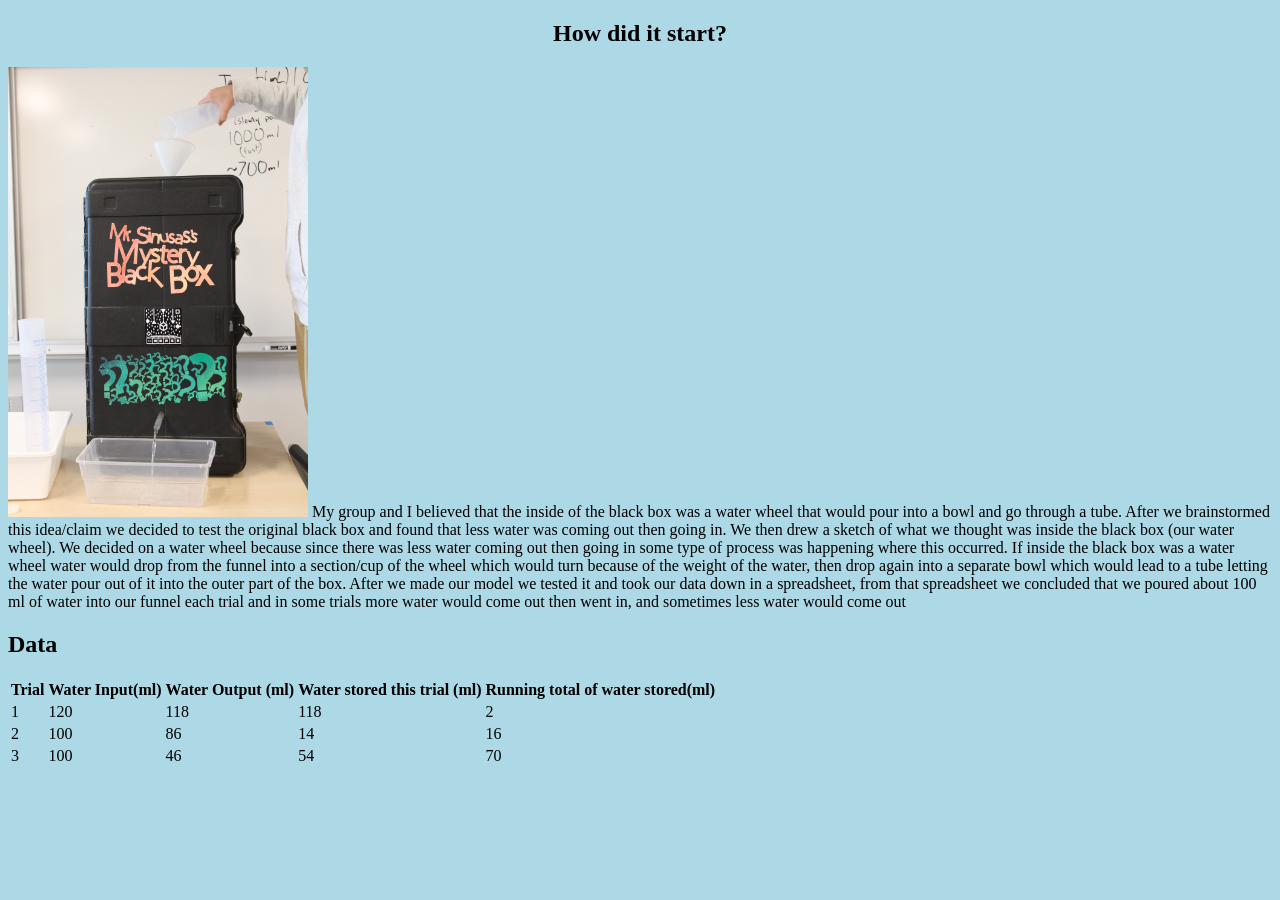
==== Black box.html @ 839be074 "Update Black box.html" ====
<!DOCTYPE html>
<!--
    Anything you put in between the double-dash arrow symbols shown around
    this block of text is designated a 'comment' intended for human coders
    and ignored by the computer. The top "<!DOCTYPE html>" line of code 
    declares that this text file is to be interpreted as HTML code.
-->

<html lang=en>
<!--
    This opening tag marks the start of the html code.  Everything below
    until the </html> closing tag is part of this element. "lang" is an
    attribute defining the language of the website. The value "en" 
    indicates this site is written in English. We indent the content
    inside an element to make it easier for people to read and understand.
-->

    <head>
    <!--Code *about* the website, NOT displayed in the browser window.-->

        <meta charset="UTF-8"> <!--Sets site to use standard characters.-->

        <meta name="viewport" content="width=device-width, initial-scale=1.0">
        <!-- Sizes your site to the visitor's screen size -->

        <meta name="author" content="Your Name">
        <!--
            Some tags like "meta" are self-closing. They have "attributes" 
            but no inner content and they don't need or use a closing tag.
        -->

        <title>Yourname's Projectname</title>
        <!--The 'title' is what's displayed in the browser tab.-->

        <link rel="stylesheet" href="/style.css">
        <!--
            HTML (HyperText Markup Language) code is for the website 
            content. CSS (Cascading Style Sheets) code is for the website 
            style. The line above tells the browser the file location and 
            file name to find this code that you'll write/edit there.
        -->

        <link rel="icon" type="image/png" href="/favicon.png">
        <!--
            If you made/found a favicon, export/name it exactly favicon.png
            and upload to the top level of your repo, then this line of
            code will use it as your site icon in the browser tab.
        -->

    </head>

<Body>
    <H2 style="text-align: center;"> How did it start?</h2>
    <img 
          .parent-container {
    text-align: center;
} 
        src="/Images/IMG_6999M.JPG"
            width="300" 
    
    <p1 style="text-align: center;> When we first started working on the black box in new media and tech Mr Sinusas showed us a demonstration of how the box worked. Water went into the box through a funnel and water came out through a tube into a bucket, that was all we knew. He then asked us the question that would lead us further into our investigation,”what's inside the mystery black box?”To figure this out in groups we had to come up with an idea and create that idea so we could collect data. There are several different ways the inside of the box could be working, we had to think of one that made the most sense.
    </p1>
   <p1 style="text-align: center;>	My group and I believed that the inside of the black box was a water wheel that would pour into a bowl and go through a tube. After we brainstormed this idea/claim we decided to test the original black box and found that less water was coming out then going in. We then drew a sketch of what we thought was inside the black box (our water wheel). We decided on a water wheel because since there was less water coming out then going in some type of process was happening where this occurred. If inside the black box was a water wheel water would drop from the funnel into a section/cup of the wheel which would turn because of the weight of the water, then drop again into a separate bowl which would lead to a tube letting the water pour out of it into the outer part of the box. After we made our model we tested it and took our data down in a spreadsheet, from that spreadsheet we concluded that we poured about 100 ml of water into our funnel each trial and in some trials more water would come out then went in, and sometimes less water would come out </p1> 
<h2>Data</h2>

<style>
body {
  background-color: lightblue;
}
<table style="width:100%">
  table, th, td {
  border:1px solid black;
} 
</style>
    <table>
    <tr>
    <th>Trial</th>
    <th>Water Input(ml)</th>
    <th>Water Output (ml)</th>
    <th>Water stored this trial (ml)</th>
    <th>Running total of water stored(ml)</th>
  </tr>
  <tr>
    <td>1</td>
    <td>120</td>
    <td>118</td>
    <td>118</td>
    <td>2</td>

  </tr>
  <tr>
    <td>2</td>
    <td>100</td>
    <td>86</td>
    <td>14</td>
    <td>16</td>
  </tr>
   
   <tr>
    <td>3</td>
    <td>100</td>
    <td>46</td>
    <td>54</td>
    <td>70</td>

  </tr>
</table>





</Body>
</html>
---- style.css ----
<!DOCTYPE html>
<!--
    Anything you put in between the double-dash arrow symbols shown around
    this block of text is designated a 'comment' intended for human coders
    and ignored by the computer. The top "<!DOCTYPE html>" line of code 
    declares that this text file is to be interpreted as HTML code.
-->

<html lang=en>
<!--
    This opening tag marks the start of the html code.  Everything below
    until the </html> closing tag is part of this element. "lang" is an
    attribute defining the language of the website. The value "en" 
    indicates this site is written in English. We indent the content
    inside an element to make it easier for people to read and understand.
-->

    <head>
    <!--Code *about* the website, NOT displayed in the browser window.-->

        <meta charset="UTF-8"> <!--Sets site to use standard characters.-->

        <meta name="viewport" content="width=device-width, initial-scale=1.0">
        <!-- Sizes your site to the visitor's screen size -->

        <meta name="author" content="Your Name">
        <!--
            Some tags like "meta" are self-closing. They have "attributes" 
            but no inner content and they don't need or use a closing tag.
        -->

        <title>Yourname's Projectname</title>
        <!--The 'title' is what's displayed in the browser tab.-->

        <link rel="stylesheet" href="/style.css">
        <!--
            HTML (HyperText Markup Language) code is for the website 
            content. CSS (Cascading Style Sheets) code is for the website 
            style. The line above tells the browser the file location and 
            file name to find this code that you'll write/edit there.
        -->

        <link rel="icon" type="image/png" href="/favicon.png">
        <!--
            If you made/found a favicon, export/name it exactly favicon.png
            and upload to the top level of your repo, then this line of
            code will use it as your site icon in the browser tab.
        -->

    </head>

    <body> <!--Everything to be displayed in the browser window.-->
          
        <!--example headings, paragraphs, lists-->
        <h1>This is the biggest heading (for title, etc)</h1>
        <p>This is the first paragraph</p>
        <h2>This is the second biggest heading type</h2>
        <p>Another paragraph</p>
        <h2>Another second-biggest-heading</h2>
        <ul>
            <li>use ul for bullet point (unordered) lists</li>
            <li>use ol for numbered (ordered) lists</li>
        </ul>

        <!--example images (uploaded to repo's "images" directory)-->
        <img 
            src="/images/exact_image_name.webp"
            width="560" 
            alt="Your description of image in words">

        <!--example video (or other content from another webpage)-->
        <iframe 
            src="https://drive.google.com/file/d/FILE_ID/preview"
            width="560" height="315"
            allowfullscreen>
        </iframe>
        <!-- replace FILE_ID in the example link above with the
             exact text from the equivalent spot within your 
             actual video's Google Drive shared link -->

 <style>
body {
            background-color: pink;
        }

        nav li {
            display: inline-block;
            background-color: purple;
            padding: 20px;
            margin: 10px;
            color: lightblue;
        }
nav {
    text-align: center;
}

        nav li a {
            color: pink;
            text-decoration: none;
        }
    </style>
<head>
    <link rel="stylesheet" href="style.css">  
    <style> {
            background-color: lightyellow;
        }
    </style>
</head>
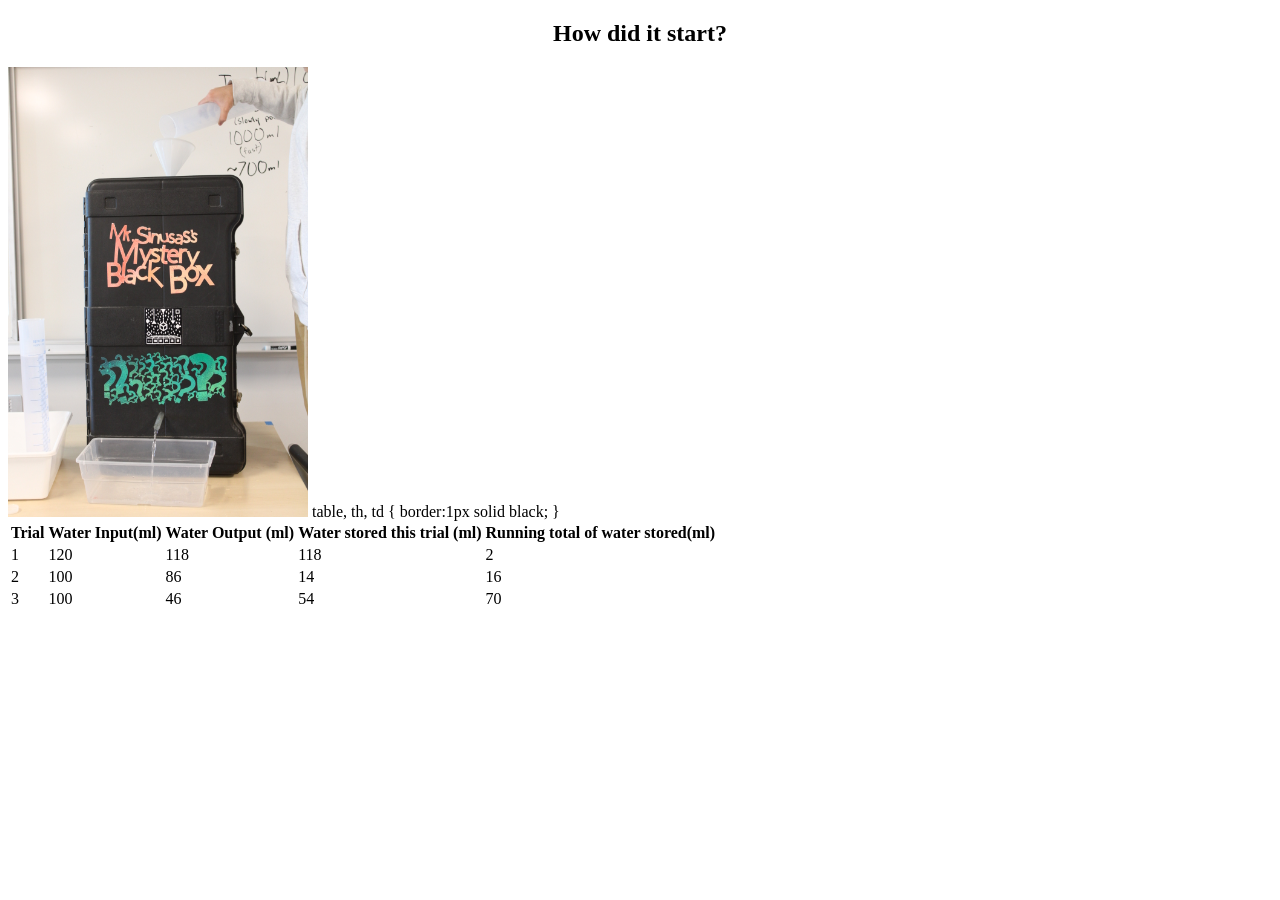
==== commit 7b7313d7: "Update Black box.html" ====
--- a/Black box.html
+++ b/Black box.html
@@ -57,11 +57,10 @@
 } 
         src="/Images/IMG_6999M.JPG"
             width="300" 
-    
-    <p1 style="text-align: center;> When we first started working on the black box in new media and tech Mr Sinusas showed us a demonstration of how the box worked. Water went into the box through a funnel and water came out through a tube into a bucket, that was all we knew. He then asked us the question that would lead us further into our investigation,”what's inside the mystery black box?”To figure this out in groups we had to come up with an idea and create that idea so we could collect data. There are several different ways the inside of the box could be working, we had to think of one that made the most sense.
-    </p1>
-   <p1 style="text-align: center;>	My group and I believed that the inside of the black box was a water wheel that would pour into a bowl and go through a tube. After we brainstormed this idea/claim we decided to test the original black box and found that less water was coming out then going in. We then drew a sketch of what we thought was inside the black box (our water wheel). We decided on a water wheel because since there was less water coming out then going in some type of process was happening where this occurred. If inside the black box was a water wheel water would drop from the funnel into a section/cup of the wheel which would turn because of the weight of the water, then drop again into a separate bowl which would lead to a tube letting the water pour out of it into the outer part of the box. After we made our model we tested it and took our data down in a spreadsheet, from that spreadsheet we concluded that we poured about 100 ml of water into our funnel each trial and in some trials more water would come out then went in, and sometimes less water would come out </p1> 
-<h2>Data</h2>
+        
+   <p1 style="text-align: center;> When we first started working on the black box in new media and tech Mr Sinusas showed us a demonstration of how the box worked. Water went into the box through a funnel and water came out through a tube into a bucket, that was all we knew. He then asked us the question that would lead us further into our investigation,”what's inside the mystery black box?”To figure this out in groups we had to come up with an idea and create that idea so we could collect data. There are several different ways the inside of the box could be working, we had to think of one that made the most sense. group and I believed that the inside of the black box was a water wheel that would pour into a bowl and go through a tube. After we brainstormed this idea/claim we decided to test the original black box and found that less water was coming out then going in. We then drew a sketch of what we thought was inside the black box (our water wheel). We decided on a water wheel because since there was less water coming out then going in some type of process was happening where this occurred. If inside the black box was a water wheel water would drop from the funnel into a section/cup of the wheel which would turn because of the weight of the water, then drop again into a separate bowl which would lead to a tube letting the water pour out of it into the outer part of the box. After we made our model we tested it and took our data down in a spreadsheet, from that spreadsheet we concluded that we poured about 100 ml of water into our funnel each trial and in some trials more water would come out then went in, and sometimes less water would come out </p1> 
+
+        <h2>Data</h2>
 
 <style>
 body {
@@ -106,7 +105,7 @@
   </tr>
 </table>
 
-
+  <H2 style="text-align: center;"> 
 
 
 
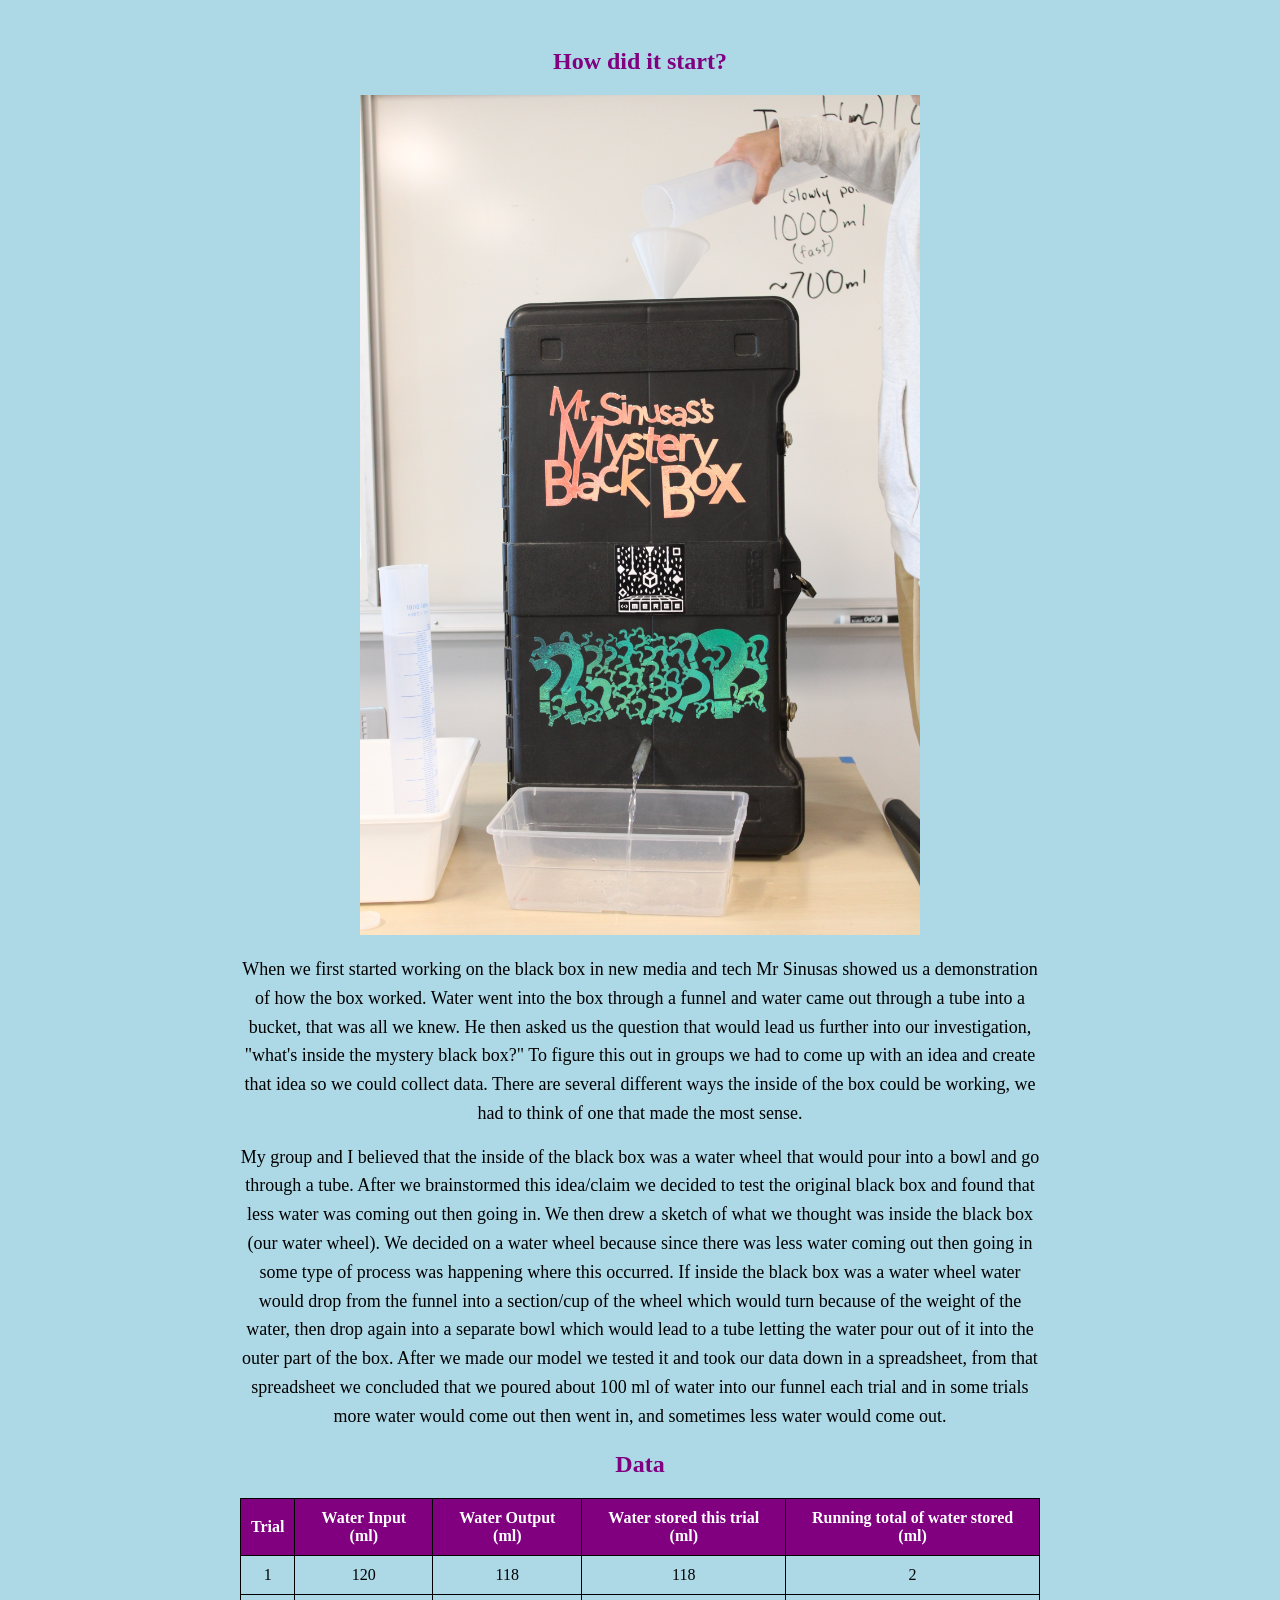
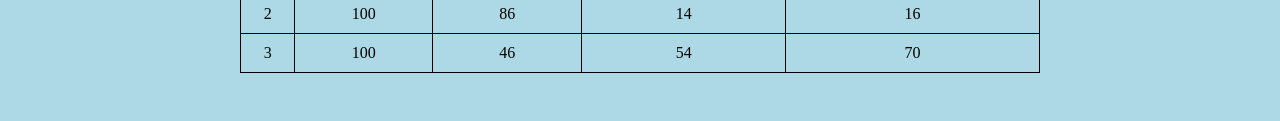
==== commit f4dde51f: "Update Black box.html" ====
--- a/Black box.html
+++ b/Black box.html
@@ -49,65 +49,107 @@
 
     </head>
 
-<Body>
-    <H2 style="text-align: center;"> How did it start?</h2>
-    <img 
-          .parent-container {
-    text-align: center;
-} 
-        src="/Images/IMG_6999M.JPG"
-            width="300" 
+<html>
+<head>
+  <body> 
+    <style>
+        body {
+            background-color: lightblue;
+        }
         
-   <p1 style="text-align: center;> When we first started working on the black box in new media and tech Mr Sinusas showed us a demonstration of how the box worked. Water went into the box through a funnel and water came out through a tube into a bucket, that was all we knew. He then asked us the question that would lead us further into our investigation,”what's inside the mystery black box?”To figure this out in groups we had to come up with an idea and create that idea so we could collect data. There are several different ways the inside of the box could be working, we had to think of one that made the most sense. group and I believed that the inside of the black box was a water wheel that would pour into a bowl and go through a tube. After we brainstormed this idea/claim we decided to test the original black box and found that less water was coming out then going in. We then drew a sketch of what we thought was inside the black box (our water wheel). We decided on a water wheel because since there was less water coming out then going in some type of process was happening where this occurred. If inside the black box was a water wheel water would drop from the funnel into a section/cup of the wheel which would turn because of the weight of the water, then drop again into a separate bowl which would lead to a tube letting the water pour out of it into the outer part of the box. After we made our model we tested it and took our data down in a spreadsheet, from that spreadsheet we concluded that we poured about 100 ml of water into our funnel each trial and in some trials more water would come out then went in, and sometimes less water would come out </p1> 
-
+        /* Center all content */
+        .container {
+            max-width: 800px;
+            margin: 0 auto;
+            padding: 20px;
+            text-align: center;
+        }
+        
+        /* Style for images */
+        img {
+            display: block;
+            margin: 20px auto;
+            max-width: 100%;
+            height: auto;
+        }
+        
+        /* Style for paragraphs */
+        p {
+            text-align: center;
+            font-size: 18px;
+            line-height: 1.6;
+            margin: 15px 0;
+        }
+        
+        /* Style for the table */
+        table {
+            width: 100%;
+            border-collapse: collapse;
+            margin: 20px auto;
+        }
+        
+        table, th, td {
+            border: 1px solid black;
+            padding: 10px;
+            text-align: center;
+        }
+        
+        th {
+            background-color: purple;
+            color: white;
+        }
+        
+        h2 {
+            color: purple;
+            font-family: "Georgia", serif;
+        }
+    </style>
+</head>
+<body>
+    <div class="container">
+        
+        <h2>How did it start?</h2>
+        
+        <img src="Images/IMG_6999M.JPG" width="560" alt="Black box experiment">
+        
+        <p>When we first started working on the black box in new media and tech Mr Sinusas showed us a demonstration of how the box worked. Water went into the box through a funnel and water came out through a tube into a bucket, that was all we knew. He then asked us the question that would lead us further into our investigation, "what's inside the mystery black box?" To figure this out in groups we had to come up with an idea and create that idea so we could collect data. There are several different ways the inside of the box could be working, we had to think of one that made the most sense.</p>
+        
+        <p>My group and I believed that the inside of the black box was a water wheel that would pour into a bowl and go through a tube. After we brainstormed this idea/claim we decided to test the original black box and found that less water was coming out then going in. We then drew a sketch of what we thought was inside the black box (our water wheel). We decided on a water wheel because since there was less water coming out then going in some type of process was happening where this occurred. If inside the black box was a water wheel water would drop from the funnel into a section/cup of the wheel which would turn because of the weight of the water, then drop again into a separate bowl which would lead to a tube letting the water pour out of it into the outer part of the box. After we made our model we tested it and took our data down in a spreadsheet, from that spreadsheet we concluded that we poured about 100 ml of water into our funnel each trial and in some trials more water would come out then went in, and sometimes less water would come out.</p>
+        
         <h2>Data</h2>
-
-<style>
-body {
-  background-color: lightblue;
-}
-<table style="width:100%">
-  table, th, td {
-  border:1px solid black;
-} 
-</style>
-    <table>
-    <tr>
-    <th>Trial</th>
-    <th>Water Input(ml)</th>
-    <th>Water Output (ml)</th>
-    <th>Water stored this trial (ml)</th>
-    <th>Running total of water stored(ml)</th>
-  </tr>
-  <tr>
-    <td>1</td>
-    <td>120</td>
-    <td>118</td>
-    <td>118</td>
-    <td>2</td>
-
-  </tr>
-  <tr>
-    <td>2</td>
-    <td>100</td>
-    <td>86</td>
-    <td>14</td>
-    <td>16</td>
-  </tr>
-   
-   <tr>
-    <td>3</td>
-    <td>100</td>
-    <td>46</td>
-    <td>54</td>
-    <td>70</td>
-
-  </tr>
-</table>
-
-  <H2 style="text-align: center;"> 
-
-
+        
+        <table>
+            <tr>
+                <th>Trial</th>
+                <th>Water Input (ml)</th>
+                <th>Water Output (ml)</th>
+                <th>Water stored this trial (ml)</th>
+                <th>Running total of water stored (ml)</th>
+            </tr>
+            <tr>
+                <td>1</td>
+                <td>120</td>
+                <td>118</td>
+                <td>118</td>
+                <td>2</td>
+            </tr>
+            <tr>
+                <td>2</td>
+                <td>100</td>
+                <td>86</td>
+                <td>14</td>
+                <td>16</td>
+            </tr>
+            <tr>
+                <td>3</td>
+                <td>100</td>
+                <td>46</td>
+                <td>54</td>
+                <td>70</td>
+            </tr>
+        </table>
+        
+    </div>
 
 </Body>
 </html>
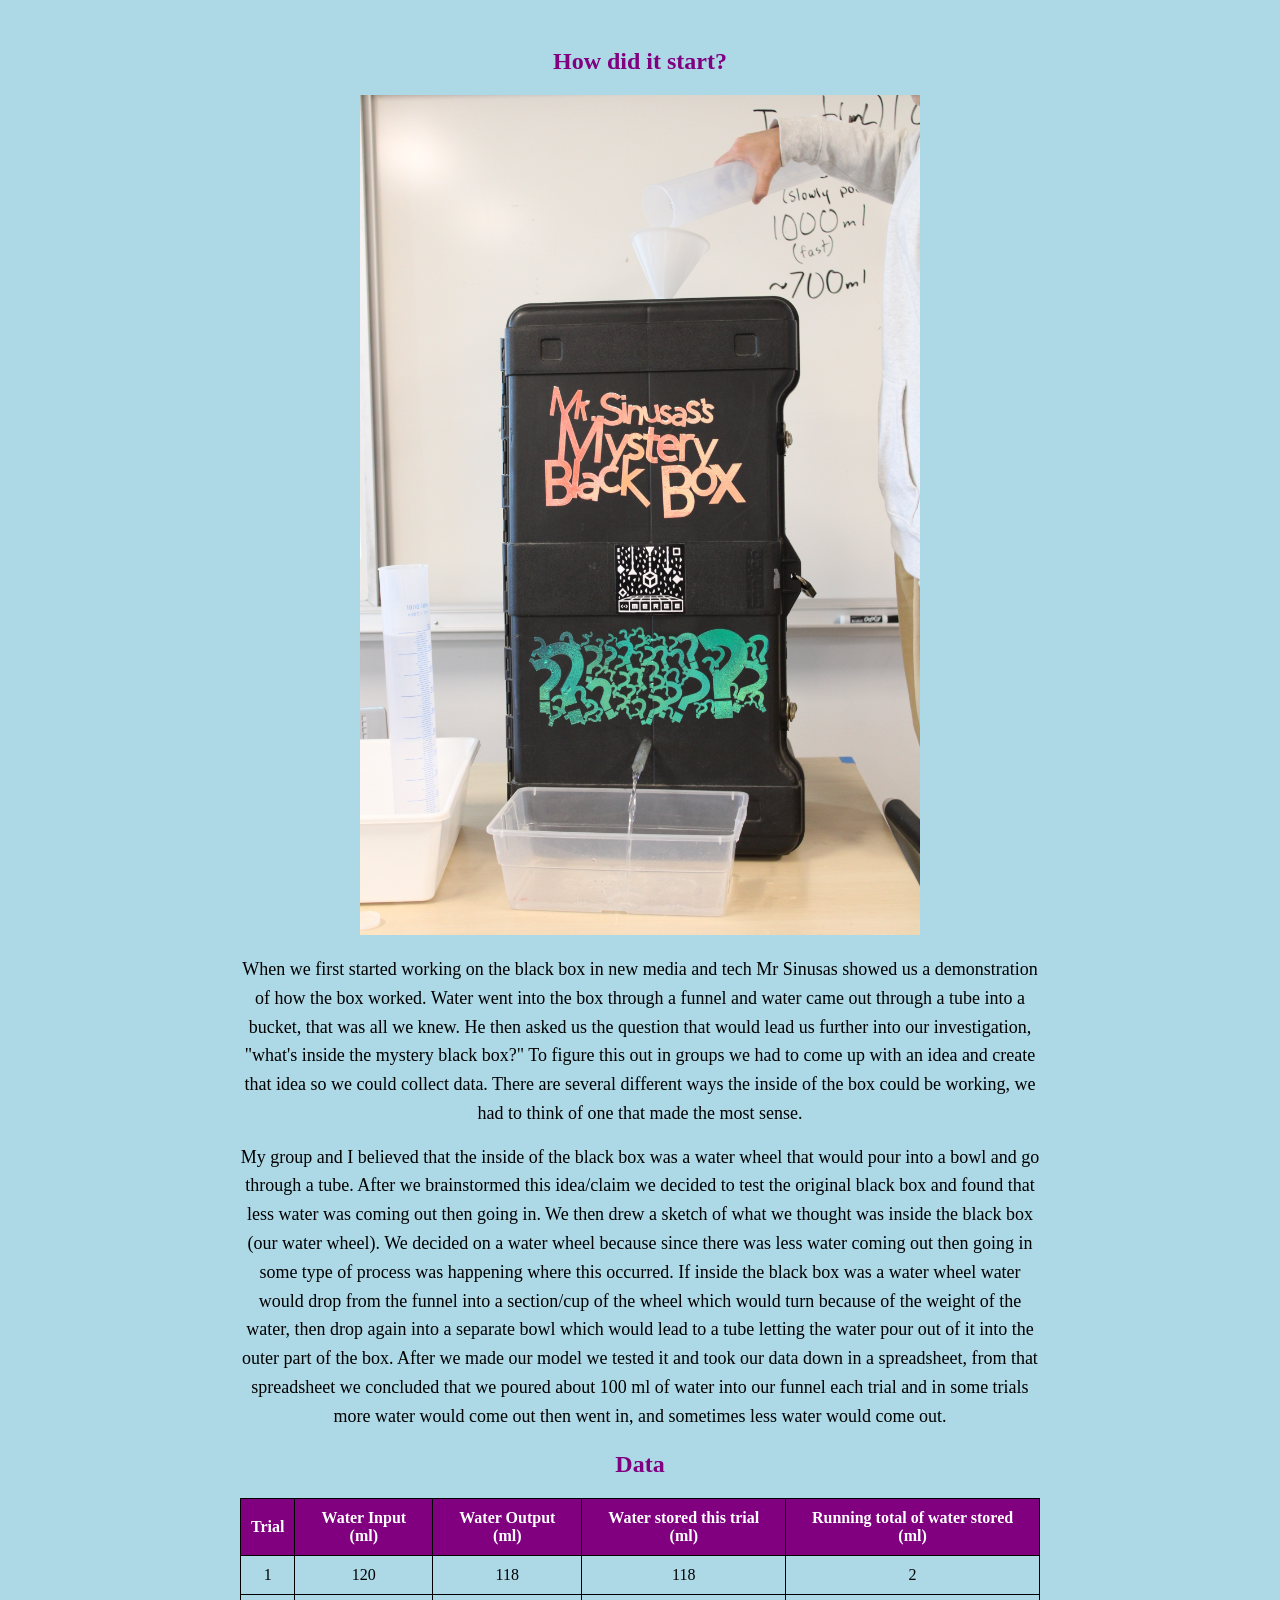
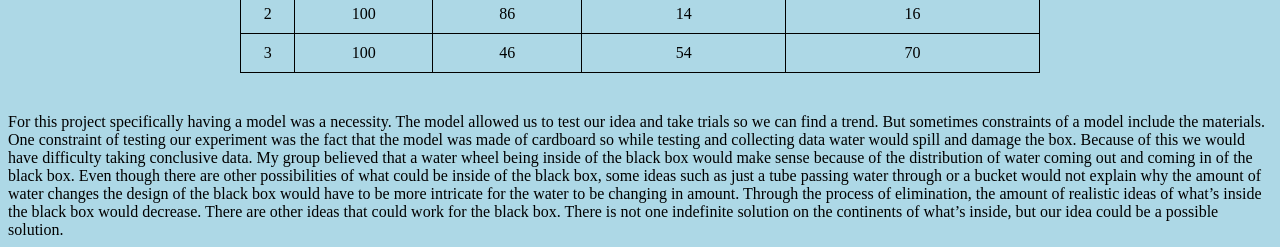
==== commit f198b916: "Update Black box.html" ====
--- a/Black box.html
+++ b/Black box.html
@@ -150,6 +150,15 @@
         </table>
         
     </div>
-
+<p1>For this project specifically having a model was a necessity. The model allowed us to test our idea and take trials so we can find a trend. But sometimes constraints of a model include the materials. One constraint of testing our experiment was the fact that the model was made of cardboard so while testing and collecting data water would spill and damage the box. Because of this we would have difficulty taking conclusive data.
+	My group believed that a water wheel being inside of the black box would make sense because of the distribution of water coming out and coming in of the black box. Even though there are other possibilities of what could be inside of the black box, some ideas such as just a tube passing water through or a bucket would not explain why the amount of water changes the design of the black box would have to be more intricate for the water to be changing in amount. Through the process of elimination, the amount of realistic ideas of what’s inside the black box would decrease. There are other ideas that could work for the black box. There is not one indefinite solution on the continents of what’s inside, but our idea could be a possible solution.
+</p1>
+   <style>  p{
+            text-align: center;
+            font-size: 18px;
+            line-height: 1.6;
+            margin: 15px 0;
+        } 
+       </style> 
 </Body>
 </html>
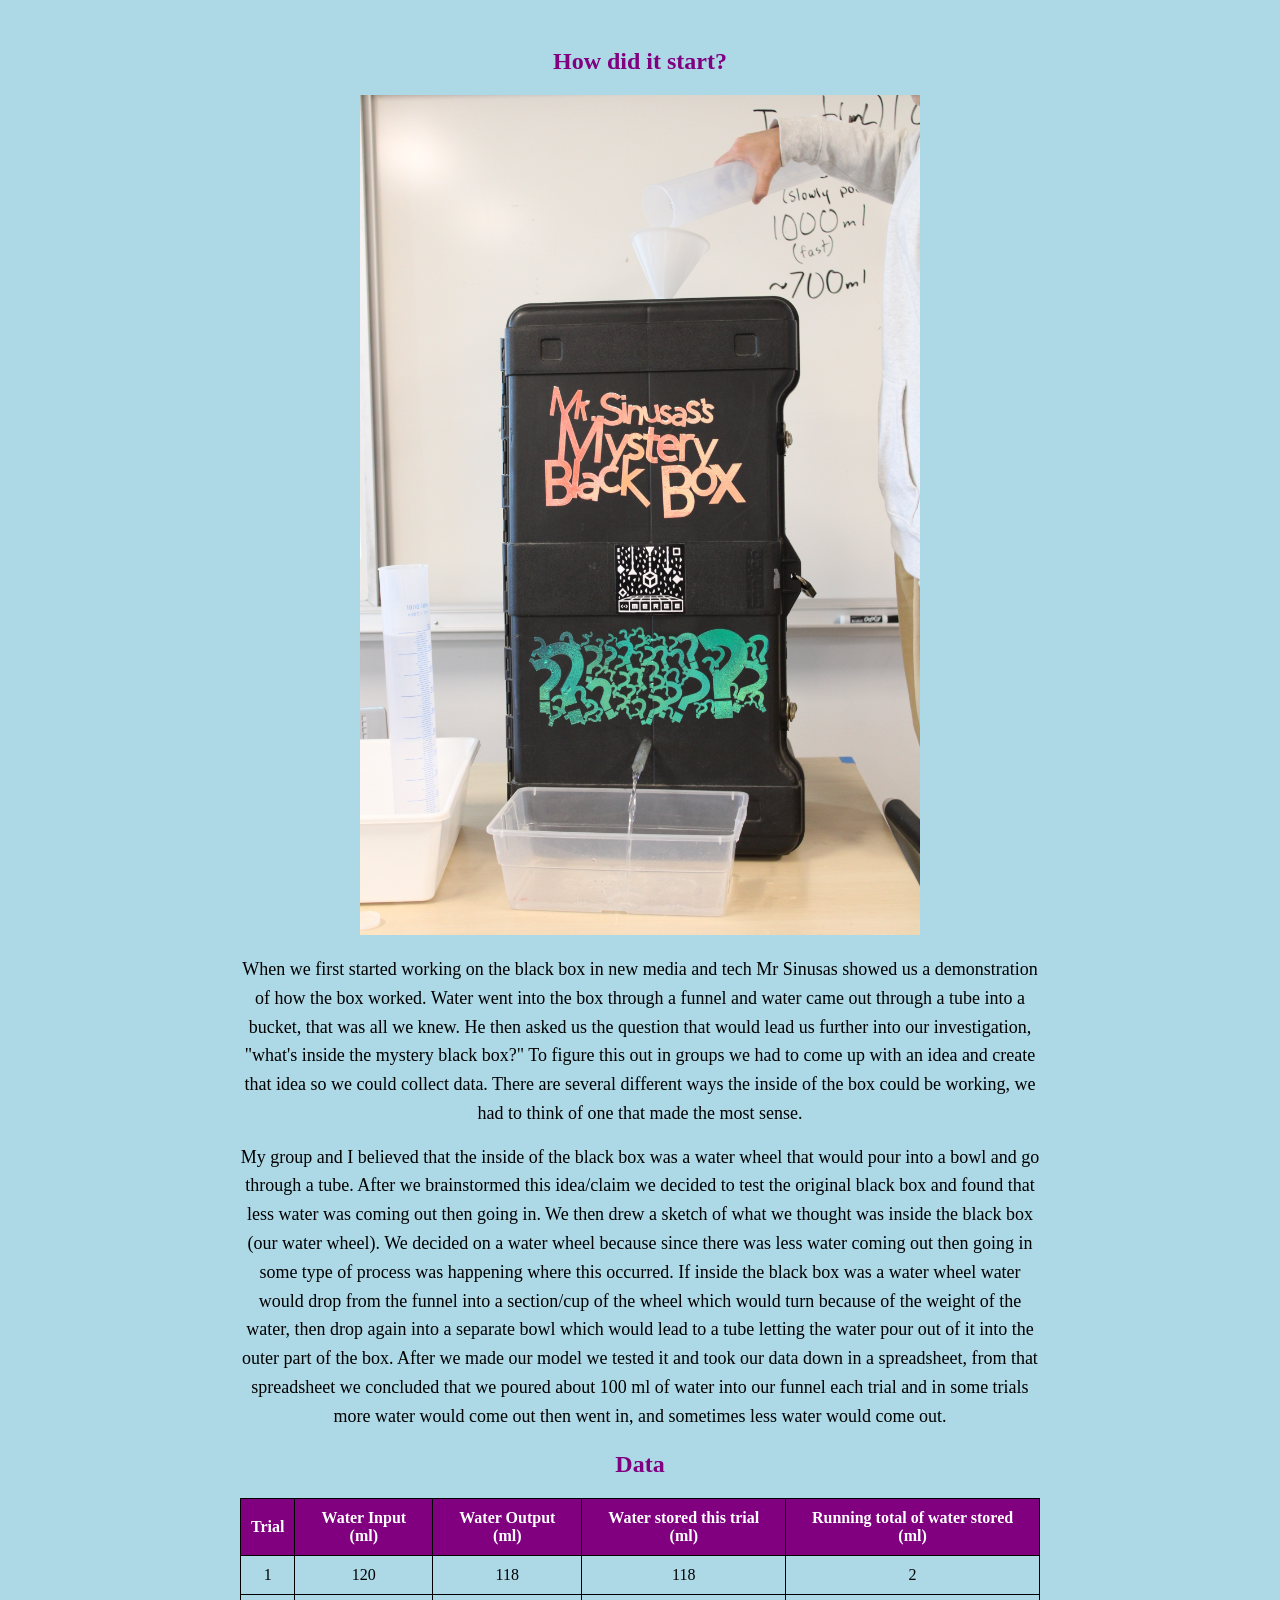
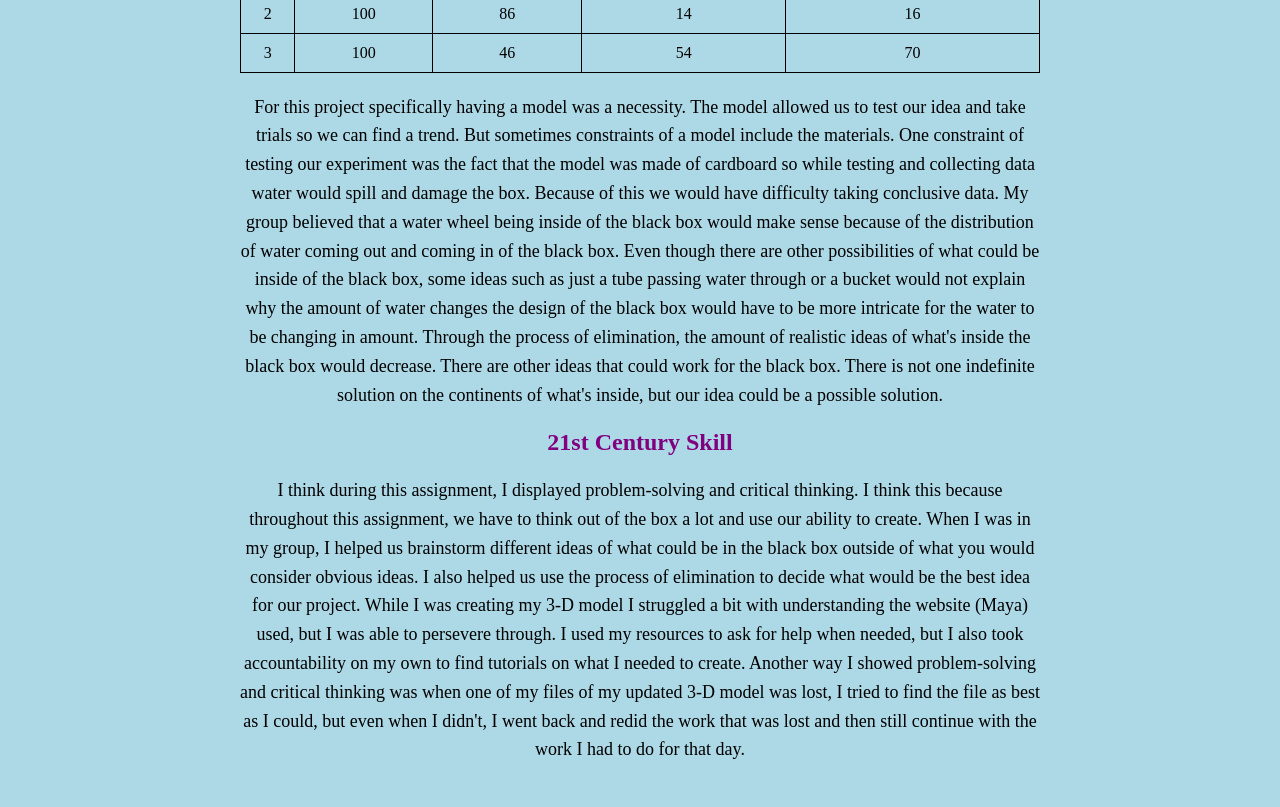
==== commit 8a3b8fd3: "Update Black box.html" ====
--- a/Black box.html
+++ b/Black box.html
@@ -149,16 +149,12 @@
             </tr>
         </table>
         
+        <p>For this project specifically having a model was a necessity. The model allowed us to test our idea and take trials so we can find a trend. But sometimes constraints of a model include the materials. One constraint of testing our experiment was the fact that the model was made of cardboard so while testing and collecting data water would spill and damage the box. Because of this we would have difficulty taking conclusive data. My group believed that a water wheel being inside of the black box would make sense because of the distribution of water coming out and coming in of the black box. Even though there are other possibilities of what could be inside of the black box, some ideas such as just a tube passing water through or a bucket would not explain why the amount of water changes the design of the black box would have to be more intricate for the water to be changing in amount. Through the process of elimination, the amount of realistic ideas of what's inside the black box would decrease. There are other ideas that could work for the black box. There is not one indefinite solution on the continents of what's inside, but our idea could be a possible solution.</p>
+        
+        <h2>21st Century Skill</h2>
+        
+        <p>I think during this assignment, I displayed problem-solving and critical thinking. I think this because throughout this assignment, we have to think out of the box a lot and use our ability to create. When I was in my group, I helped us brainstorm different ideas of what could be in the black box outside of what you would consider obvious ideas. I also helped us use the process of elimination to decide what would be the best idea for our project. While I was creating my 3-D model I struggled a bit with understanding the website (Maya) used, but I was able to persevere through. I used my resources to ask for help when needed, but I also took accountability on my own to find tutorials on what I needed to create. Another way I showed problem-solving and critical thinking was when one of my files of my updated 3-D model was lost, I tried to find the file as best as I could, but even when I didn't, I went back and redid the work that was lost and then still continue with the work I had to do for that day.</p>
+        
     </div>
-<p1>For this project specifically having a model was a necessity. The model allowed us to test our idea and take trials so we can find a trend. But sometimes constraints of a model include the materials. One constraint of testing our experiment was the fact that the model was made of cardboard so while testing and collecting data water would spill and damage the box. Because of this we would have difficulty taking conclusive data.
-	My group believed that a water wheel being inside of the black box would make sense because of the distribution of water coming out and coming in of the black box. Even though there are other possibilities of what could be inside of the black box, some ideas such as just a tube passing water through or a bucket would not explain why the amount of water changes the design of the black box would have to be more intricate for the water to be changing in amount. Through the process of elimination, the amount of realistic ideas of what’s inside the black box would decrease. There are other ideas that could work for the black box. There is not one indefinite solution on the continents of what’s inside, but our idea could be a possible solution.
-</p1>
-   <style>  p{
-            text-align: center;
-            font-size: 18px;
-            line-height: 1.6;
-            margin: 15px 0;
-        } 
-       </style> 
 </Body>
 </html>
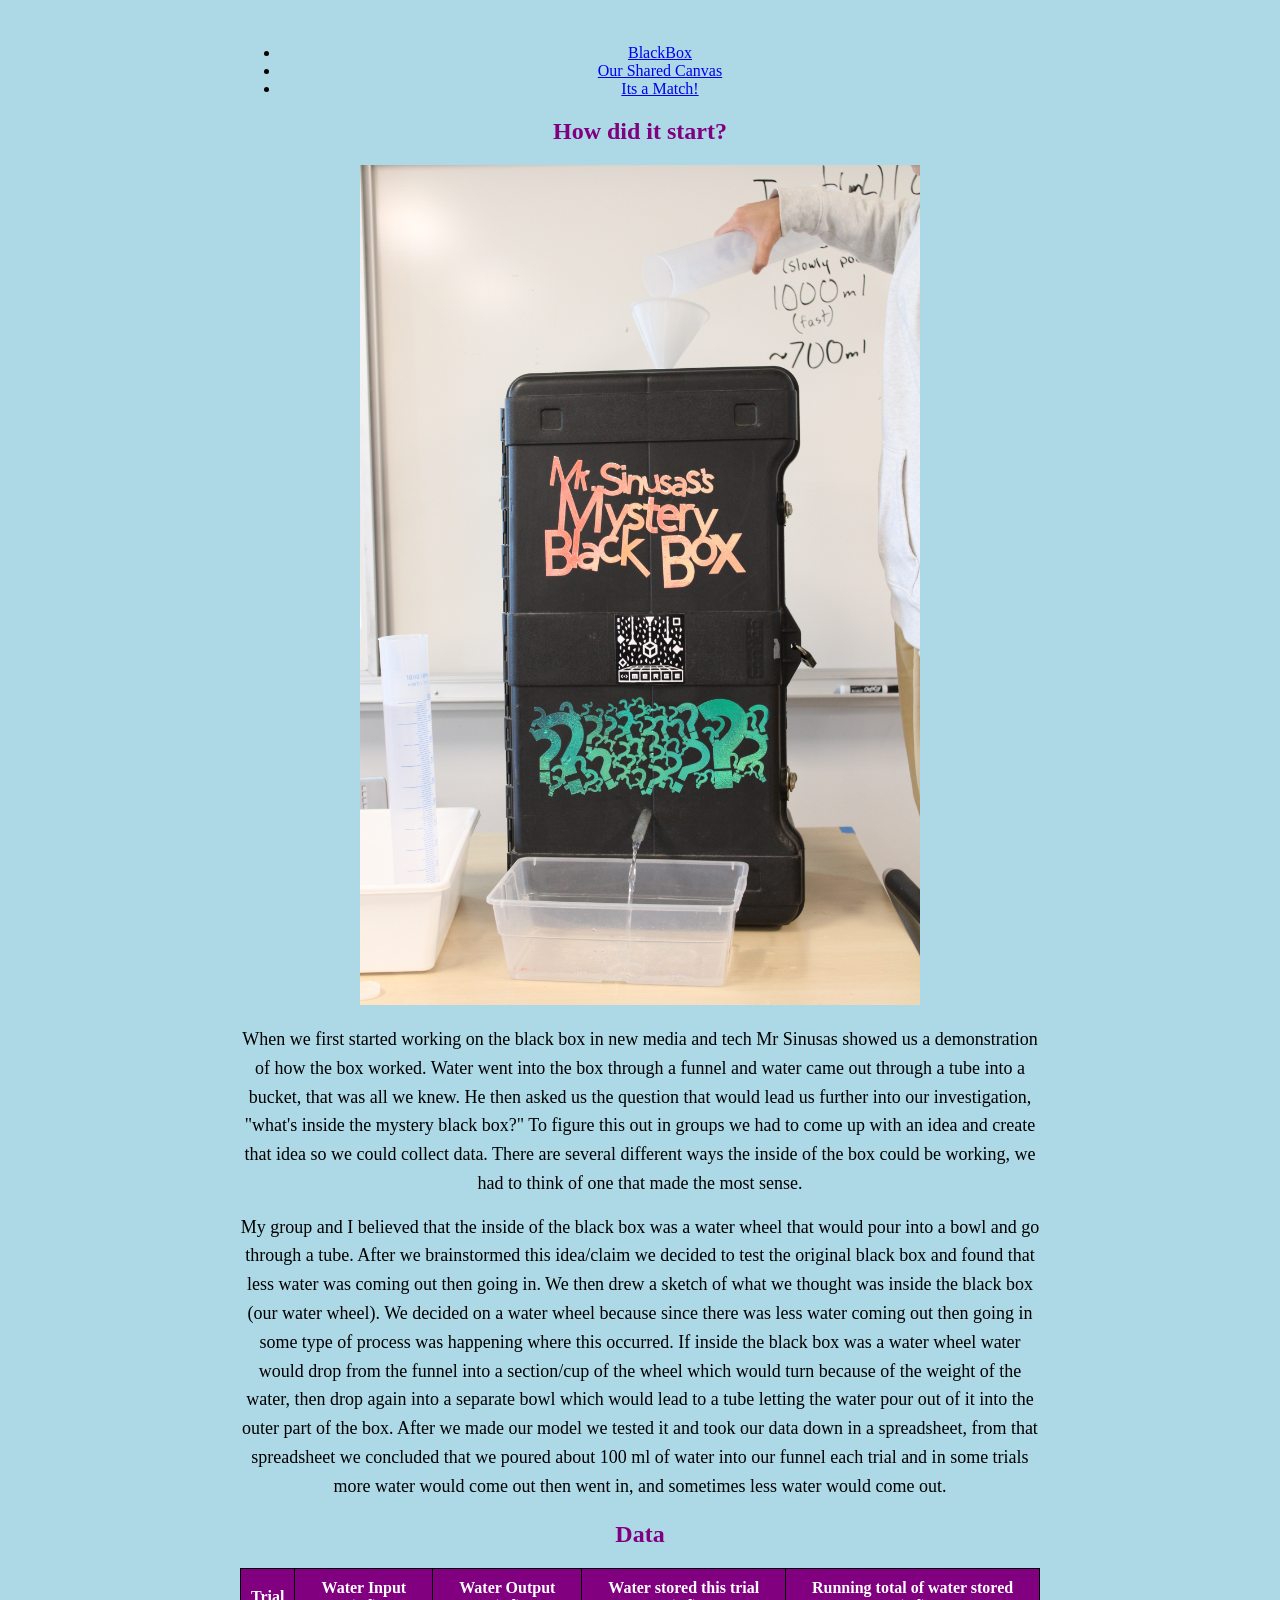
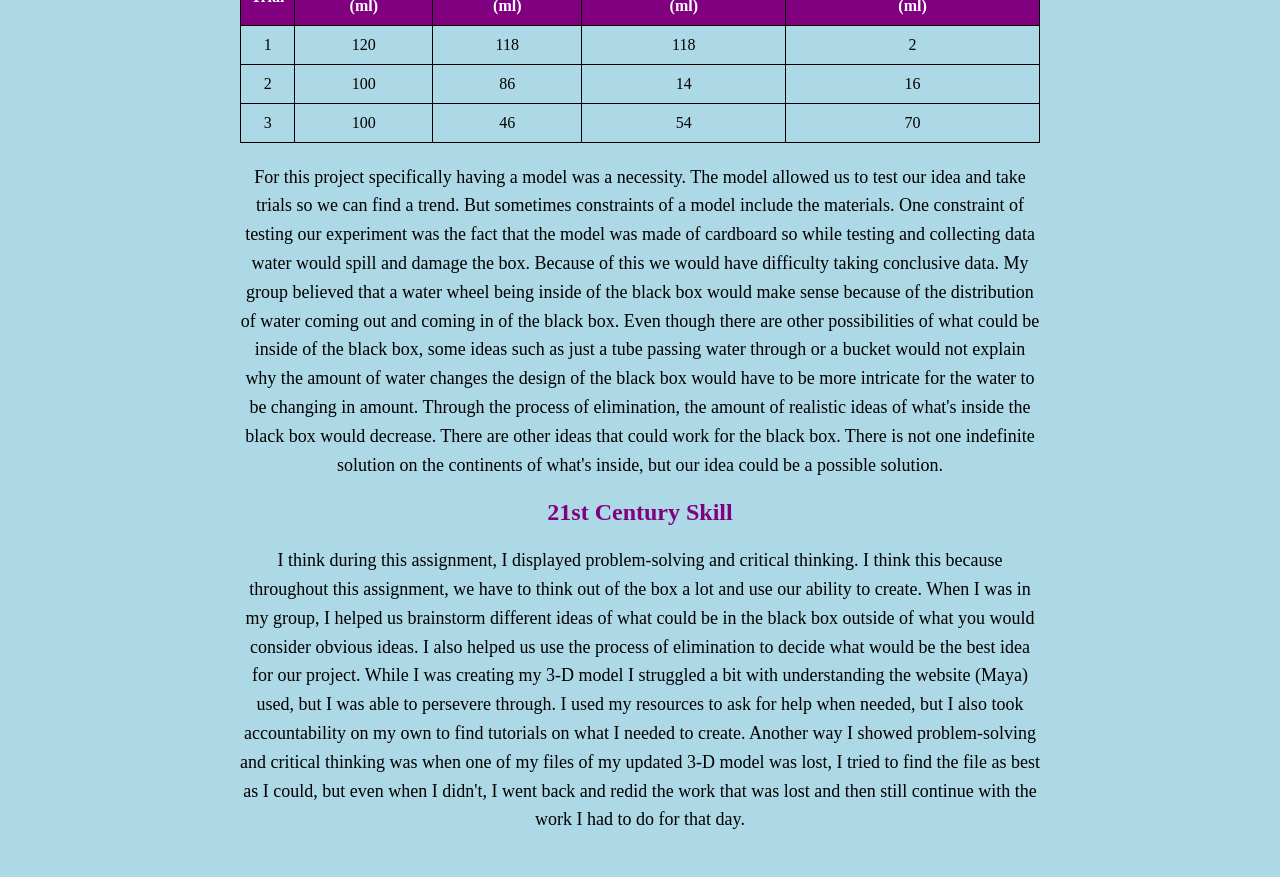
==== commit a828c2f8: "Update Black box.html" ====
--- a/Black box.html
+++ b/Black box.html
@@ -107,7 +107,15 @@
 </head>
 <body>
     <div class="container">
-        
+       
+    <nav>
+        <ul>
+            <li><a href="/Black%20box.html">BlackBox</a></li>
+            <li><a href="/canvas.html">Our Shared Canvas</a></li>
+            <li><a href="/genetics.html">Its a Match!</a></li>
+
+        </ul>
+    </nav> 
         <h2>How did it start?</h2>
         
         <img src="Images/IMG_6999M.JPG" width="560" alt="Black box experiment">
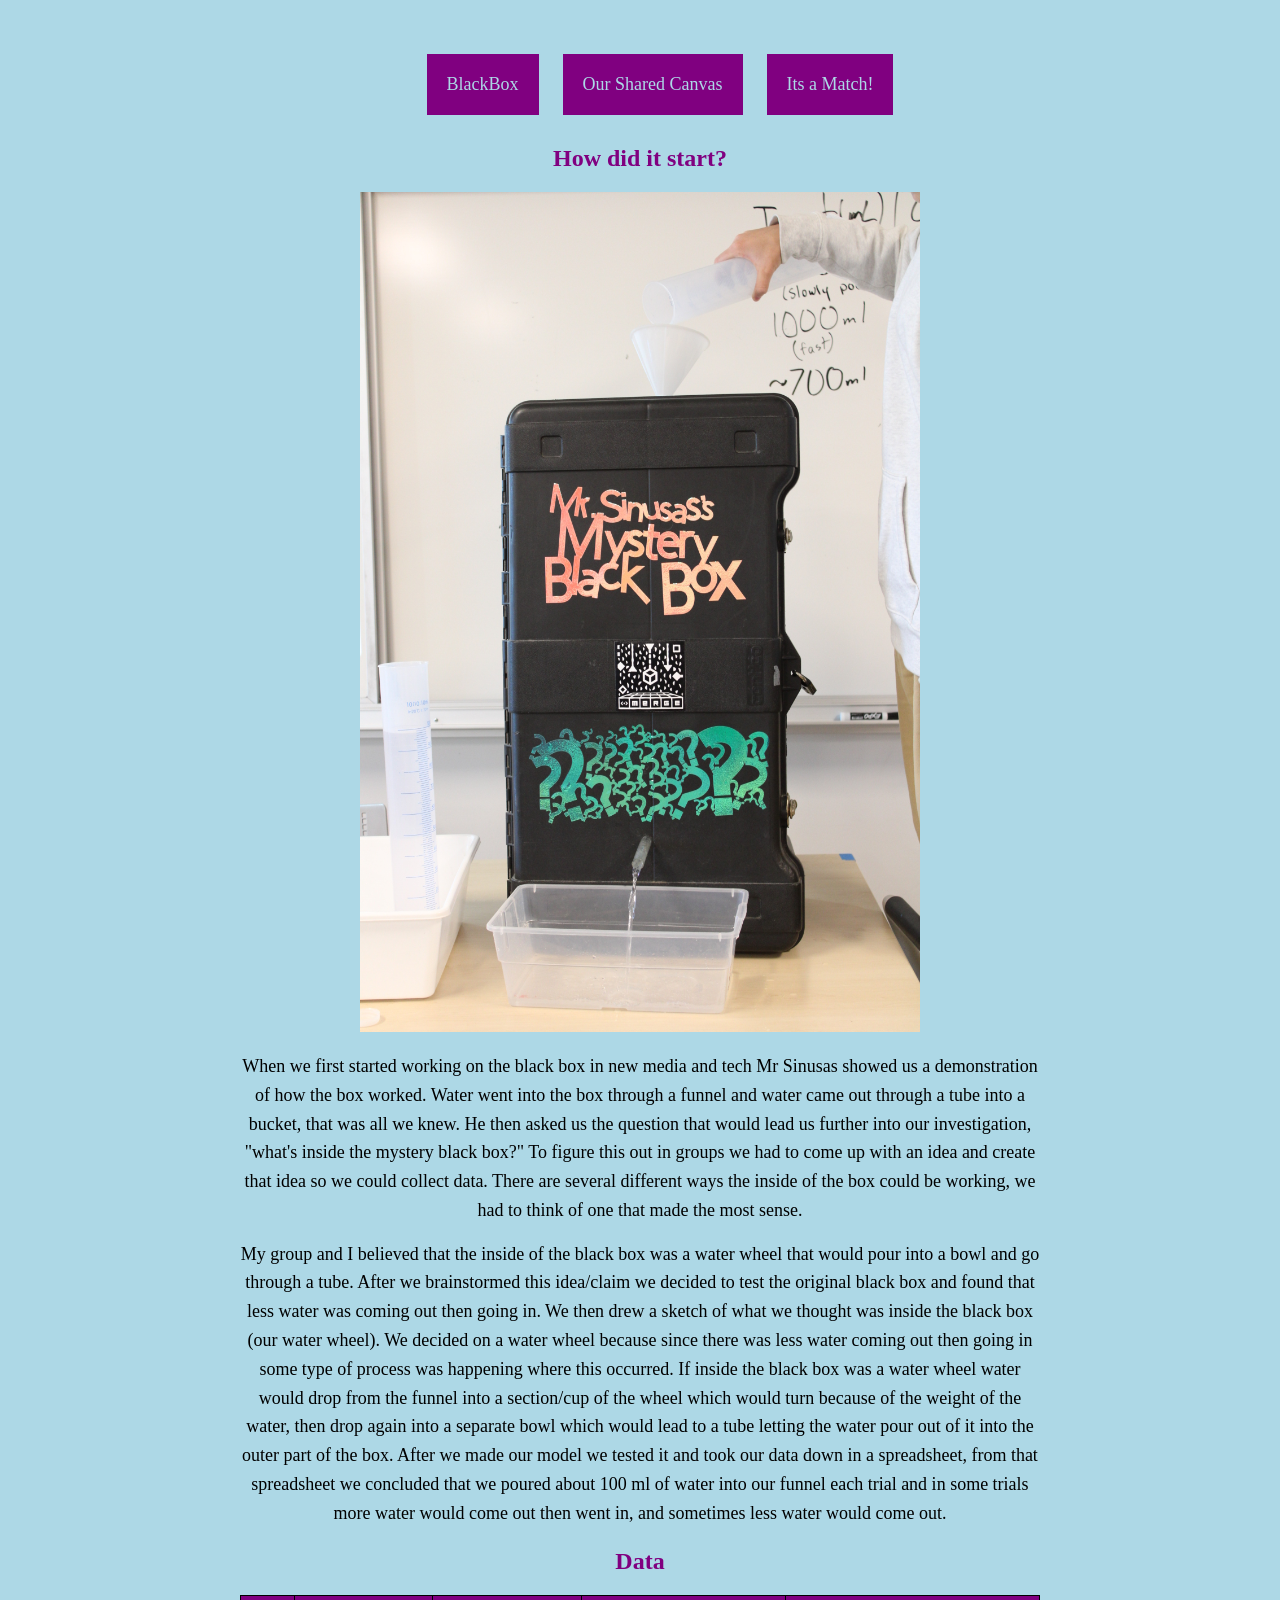
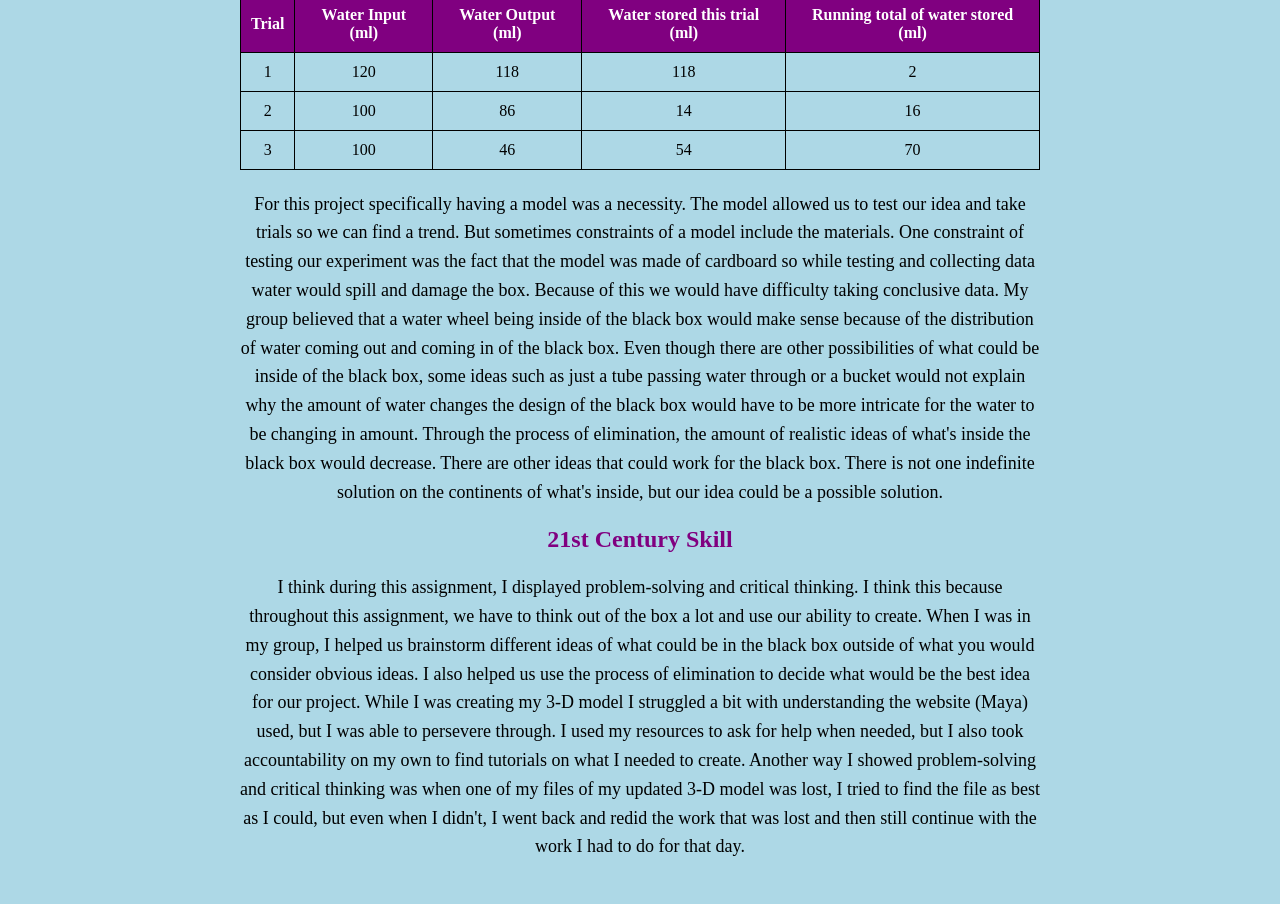
==== commit 6ff7a285: "Update Black box.html" ====
--- a/Black box.html
+++ b/Black box.html
@@ -103,6 +103,19 @@
             color: purple;
             font-family: "Georgia", serif;
         }
+          nav li {
+            display: inline-block;
+            background-color: purple;
+            padding: 20px;
+            margin: 10px;
+            color: lightblue;
+        }
+
+        nav li a {
+            color: lightblue;
+            text-decoration: none;
+            font-size: 18px;
+        }
     </style>
 </head>
 <body>
